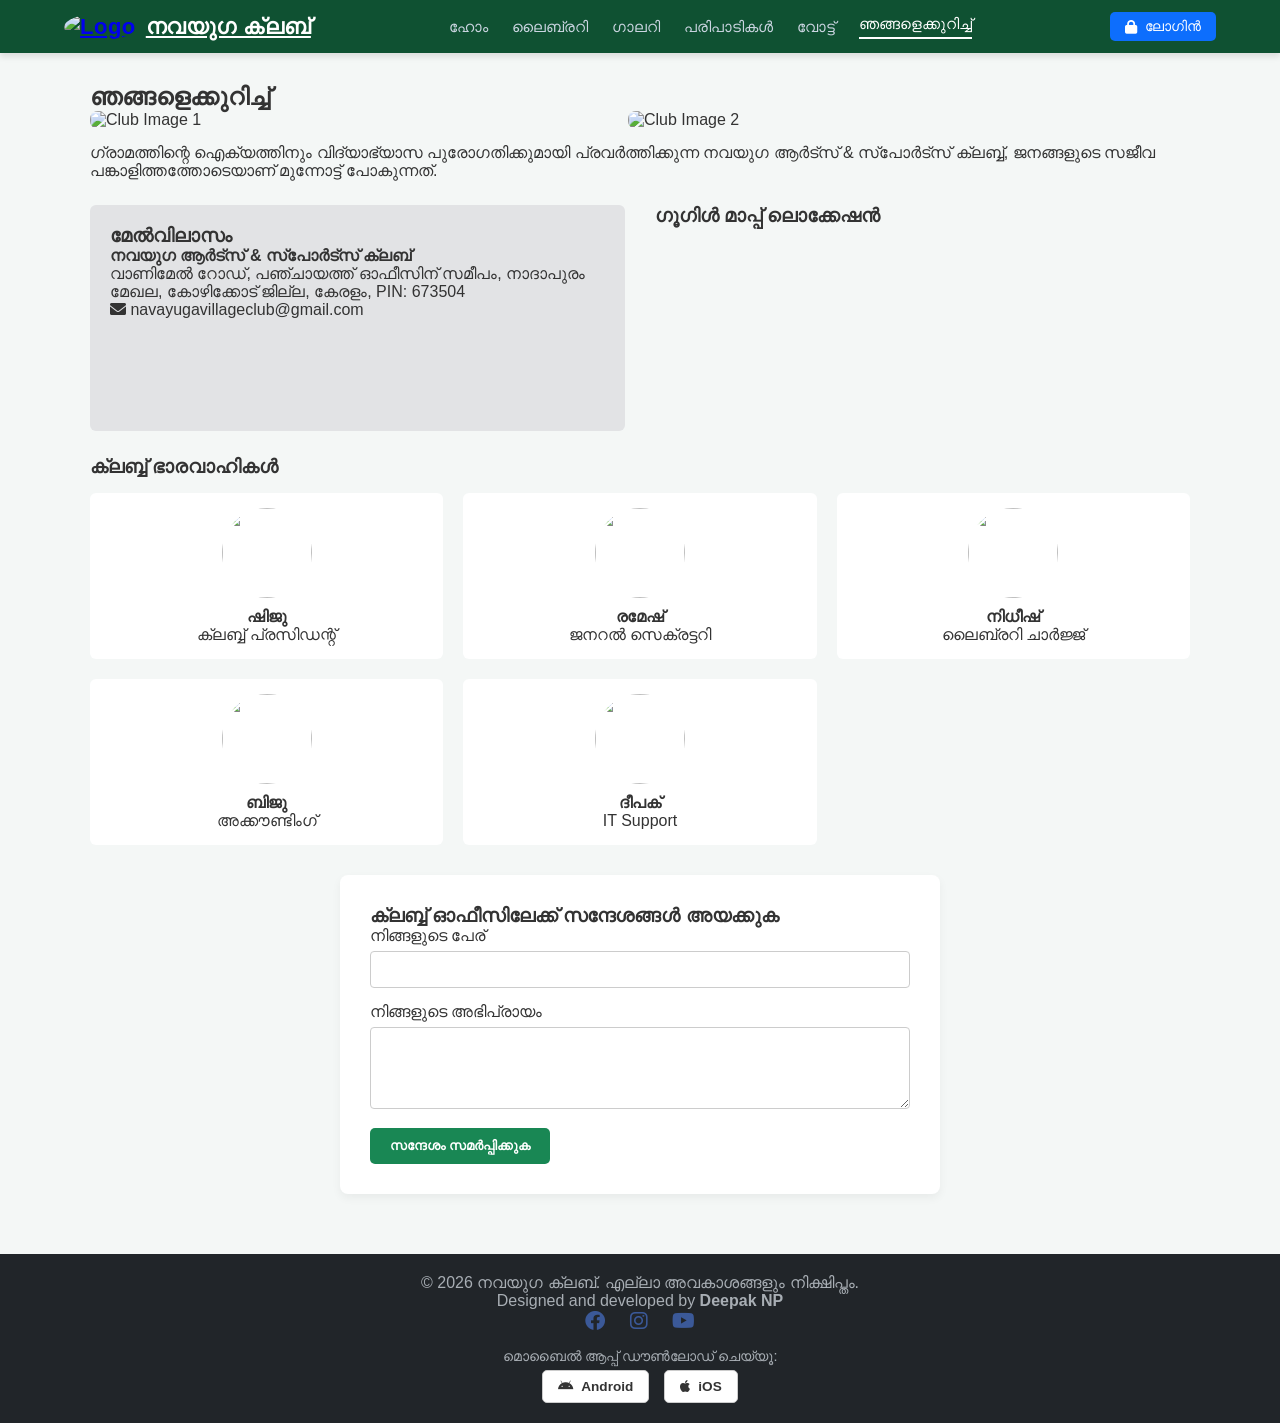
==== about.html @ 6959a799 "Add files via upload" ====
<!DOCTYPE html>
<html lang="ml">
<head>
    <meta charset="UTF-8">
    <meta name="viewport" content="width=device-width, initial-scale=1.0">
    <title>നവയുഗ ക്ലബ് - ഞങ്ങളെക്കുറിച്ച്</title>
    <link rel="stylesheet" href="style.css">
    <link rel="stylesheet" href="https://cdnjs.cloudflare.com/ajax/libs/font-awesome/6.0.0/css/all.min.css">

    <link rel="manifest" href="/manifest.json">
</head>
<body>

    <div id="header-placeholder"></div>

    <main class="container">
        <h2>ഞങ്ങളെക്കുറിച്ച്</h2>
        <div class="about-hero">
            <div style="display: flex; gap: 10px; flex-wrap: wrap;">
                <img src="https://lh3.googleusercontent.com/d/1-zBHmY4ZzUU5E-QGptbOeTDFJQyTaK6v" alt="Club Image 1" style="width: 48%; border-radius: 8px;">
                <img src="https://lh3.googleusercontent.com/d/1NNJsSd_KQxMcZJBj3tJu6noD1_QNBnKi" alt="Club Image 2" style="width: 48%; border-radius: 8px;">
            </div>
            <p style="margin-top:15px;">ഗ്രാമത്തിന്റെ ഐക്യത്തിനും വിദ്യാഭ്യാസ പുരോഗതിക്കുമായി പ്രവർത്തിക്കുന്ന നവയുഗ ആർട്സ് & സ്പോർട്സ് ക്ലബ്ബ്, ജനങ്ങളുടെ സജീവ പങ്കാളിത്തത്തോടെയാണ് മുന്നോട്ട് പോകുന്നത്.</p>
        </div>

        <div class="about-grid">
            <div class="address-box">
                <h3>മേൽവിലാസം</h3>
                <p><strong>നവയുഗ ആർട്സ് & സ്പോർട്സ് ക്ലബ്</strong></p>
                <p>വാണിമേൽ റോഡ്, പഞ്ചായത്ത് ഓഫീസിന് സമീപം, നാദാപുരം മേഖല, കോഴിക്കോട് ജില്ല, കേരളം, PIN: 673504</p>
                <p><i class="fa-solid fa-envelope"></i> navayugavillageclub@gmail.com</p>
            </div>
            <div class="map-box">
    <h3>ഗൂഗിൾ മാപ്പ് ലൊക്കേഷൻ</h3>
    <iframe src="https://www.google.com/maps/embed?pb=!1m18!1m12!1m3!1d3912.8!2d75.7!3d11.7!2m3!1f0!2f0!3f0!3m2!1i1024!2i768!4f13.1!3m3!1m2!1s0x0%3A0x0!2zMTHCsDQyJzAwLjAiTiA3NcKwNDInMDAuMCJF!5e0!3m2!1sen!2sin!4v1600000000000!5m2!1sen!2sin" 
            width="100%" height="200" style="border:0;" allowfullscreen="" loading="lazy">
    </iframe>
</div>
        </div>

        <div class="board-members">
            <h3>ക്ലബ്ബ് ഭാരവാഹികൾ</h3>
            <div class="board-grid">
                <div class="member-card"><img src="https://lh3.googleusercontent.com/d/1drCOhq5xrpbuCOl_CaoDlt3kclfh_mPo"><h4>ഷിജു</h4><p>ക്ലബ്ബ് പ്രസിഡന്റ്</p></div>
                <div class="member-card"><img src="https://lh3.googleusercontent.com/d/1qVxpu8gyzh9xqUDeDqz4yRzNFqyLis7y"><h4>രമേഷ്</h4><p>ജനറൽ സെക്രട്ടറി</p></div>
                <div class="member-card"><img src="https://lh3.googleusercontent.com/d/1RjNRv-VFILG523PeJIFgokYcEiek56mA"><h4>നിധീഷ്</h4><p>ലൈബ്രറി ചാർജ്ജ്</p></div>
                <div class="member-card"><img src="https://lh3.googleusercontent.com/d/1fLnce2_LEDjoof0qvIegyAJOI9Xi-Pc_"><h4>ബിജു</h4><p>അക്കൗണ്ടിംഗ്</p></div>
                <div class="member-card"><img src="https://lh3.googleusercontent.com/d/1rggRhApY58HjRB7jN07E-te2KfrdSQhK"><h4>ദീപക്</h4><p>IT Support</p></div>
            </div>
        </div>

        <div class="form-container contact-form-block">
            <h3>ക്ലബ്ബ് ഓഫീസിലേക്ക് സന്ദേശങ്ങൾ അയക്കുക</h3>
            <form id="club-contact-form">
                <div class="form-group"><label>നിങ്ങളുടെ പേര്</label><input type="text" id="contact-name" required></div>
                <div class="form-group"><label>നിങ്ങളുടെ അഭിപ്രായം</label><textarea id="contact-message" rows="4" required></textarea></div>
                <button type="submit" class="btn">സന്ദേശം സമർപ്പിക്കുക</button>
            </form>
        </div>
    </main>

    <footer>
    <div class="footer-content">
        <p>© 2026 നവയുഗ ക്ലബ്. എല്ലാ അവകാശങ്ങളും നിക്ഷിപ്തം.</p>
        <p>Designed and developed by <strong>Deepak NP</strong></p>
        
        <div class="social-links">
            <a href="#"><i class="fa-brands fa-facebook"></i></a>
            <a href="#"><i class="fa-brands fa-instagram"></i></a>
            <a href="#"><i class="fa-brands fa-youtube"></i></a>
        </div>

        <div class="app-downloads">
            <p style="margin-top: 15px; font-size: 0.9em;">മൊബൈൽ ആപ്പ് ഡൗൺലോഡ് ചെയ്യൂ:</p>
            <div class="store-links">
                <a href="path/to/your-app.apk" class="app-btn" download>
                    <i class="fa-brands fa-android"></i> Android
                </a>
                <a href="https://apps.apple.com/your-app-link" class="app-btn" target="_blank">
                    <i class="fa-brands fa-apple"></i> iOS
                </a>
            </div>
        </div>
    </div>
</footer>

    <script src="app.js"></script>
<script>
  window.addEventListener('load', () => {
    if ('serviceWorker' in navigator) {
      navigator.serviceWorker.register('/service-worker.js')
        .then((reg) => {
          console.log('Service Worker registered successfully!', reg);
        })
        .catch((err) => {
          console.log('Service Worker registration failed:', err);
        });
    }
  });
</script>
</body>
</html>
---- style.css ----
/* ==========================================
   1. ജനറൽ ലേഔട്ട് സെറ്റിങ്സ് (General Setup)
   ========================================== */
* {
    margin: 0;
    padding: 0;
    box-sizing: border-box;
    font-family: 'Segoe UI', Tahoma, Geneva, Verdana, sans-serif;
}

body {
    background-color: #f4f7f6;
    color: #333;
    display: flex;
    flex-direction: column;
    min-height: 100vh;
}

.container {
    width: 90%;
    max-width: 1100px;
    margin: 30px auto;
}

/* ==========================================
   2. മോഡേൺ ഹെഡർ & മെനു (Modern Header Setup)
   ========================================== */
header {
    background-color: #0f5132;
    color: white;
    padding: 12px 5%;
    display: flex;
    justify-content: space-between;
    align-items: center;
    position: sticky;
    top: 0;
    z-index: 1000;
    box-shadow: 0 4px 6px rgba(0,0,0,0.1);
}

header .logo {
    font-size: 22px;
    font-weight: bold;
    letter-spacing: 0.5px;
    display: flex;
    align-items: center;
    gap: 10px;
}

/* ഡെസ്ക്ടോപ്പ് മെനു ലിങ്കുകൾ */
nav {
    display: flex;
    align-items: center;
}

nav a {
    color: #cbd5e1;
    text-decoration: none;
    margin: 0 12px;
    font-size: 15px;
    font-weight: 500;
    transition: color 0.3s, border-color 0.3s;
}

nav a:hover, nav a.active {
    color: #ffffff;
    border-bottom: 2px solid #fff;
    padding-bottom: 4px;
}

/* 🔐 ഓട്ടോമേഷൻ സോൺ (User Profile & Login Zone) */
.header-auth-zone {
    display: flex;
    align-items: center;
    gap: 10px;
}

.user-profile {
    background: #198754;
    padding: 6px 14px;
    border-radius: 5px;
    font-size: 14px;
    display: flex;
    align-items: center;
    gap: 8px;
    font-weight: 500;
}

/* ഹാംബർഗർ ഐക്കൺ (മൊബൈലിൽ മാത്രം വരുന്നത്) */
.menu-toggle {
    display: none;
    font-size: 22px;
    color: white;
    cursor: pointer;
}

/* ==========================================
   3. ഹോം പേജ് ഹീറോ സ്ലൈഡർ (Hero Slider)
   ========================================== */
.hero-slider {
    width: 100%;
    height: 360px;
    position: relative;
    overflow: hidden;
}

.slide {
    position: absolute;
    width: 100%;
    height: 100%;
    background-size: cover;
    background-position: center;
    display: flex;
    align-items: center;
    justify-content: center;
    opacity: 0;
    transition: opacity 1s ease-in-out;
}

.slide h2 {
    color: white;
    background: rgba(0, 0, 0, 0.6);
    padding: 15px 30px;
    border-radius: 8px;
    font-size: 28px;
    text-align: center;
}

.active-slide {
    opacity: 1;
    position: relative;
}

/* ==========================================
   4. കോമൺ ബട്ടണുകൾ (Buttons)
   ========================================== */
.btn {
    background-color: #198754;
    color: white;
    padding: 10px 20px;
    border: none;
    border-radius: 5px;
    cursor: pointer;
    font-weight: bold;
    text-decoration: none;
    display: inline-block;
    transition: background 0.2s;
}

.btn:hover {
    background-color: #146c43;
}

.block-btn {
    width: 100%;
    padding: 12px;
    text-align: center;
}

/* ==========================================
   5. ഉള്ളടക്ക പേജുകൾ (Content Layouts)
   ========================================== */
/* ക്ലബ് വിവരണം */
.club-intro {
    display: grid;
    grid-template-columns: 1fr 1fr;
    gap: 30px;
    background: white;
    padding: 20px;
    border-radius: 8px;
    box-shadow: 0 2px 5px rgba(0,0,0,0.05);
}

.club-intro img {
    width: 100%;
    border-radius: 6px;
    object-fit: cover;
}

/* ഹൊറിസോണ്ടൽ സ്ക്രോളിങ് കാരുസൽ */
.scroll-carousel {
    display: flex;
    gap: 20px;
    overflow-x: auto;
    padding: 15px 5px;
    scroll-behavior: smooth;
}

.scroll-carousel::-webkit-scrollbar {
    height: 8px;
}

.scroll-carousel::-webkit-scrollbar-thumb {
    background: #ccc;
    border-radius: 4px;
}

.carousel-item {
    min-width: 220px;
    background: white;
    padding: 10px;
    border-radius: 6px;
    text-align: center;
    box-shadow: 0 2px 4px rgba(0,0,0,0.05);
}

.carousel-item img {
    width: 100%;
    height: 300px;
    object-fit: cover;
    border-radius: 4px;
    margin-bottom: 8px;
}

/* ഗ്രിഡ് ലേഔട്ടുകൾ */
.notice-grid, .gallery-grid, .board-grid {
    display: grid;
    grid-template-columns: repeat(auto-fit, minmax(280px, 1fr));
    gap: 20px;
    margin-top: 15px;
}

.notice-card {
    background: #fff3cd;
    border-left: 5px solid #ffc107;
    padding: 20px;
    border-radius: 4px;
}

.notice-card h4 { margin-bottom: 10px; color: #664d03; }

/* ലൈബ്രറി കാർഡുകൾ */
.book-card {
    background: white;
    padding: 20px;
    margin-bottom: 15px;
    border-radius: 6px;
    display: flex;
    justify-content: space-between;
    align-items: center;
    box-shadow: 0 2px 4px rgba(0,0,0,0.05);
}

.b-title { color: #0f5132; margin-bottom: 5px;}
.b-author { font-style: italic; color: #555; margin-bottom: 5px;}
.star-rating { margin-bottom: 10px; }
.star { font-size: 22px; color: #ccc; cursor: pointer; }
.star.selected { color: #ffc107; }

/* வோட்டிങ് ലേഔട്ട് */
.vote-options-wrapper { margin: 20px 0; text-align: left; }
.vote-opt {
    display: block;
    background: white;
    padding: 12px;
    margin-bottom: 10px;
    border-radius: 6px;
    cursor: pointer;
    border: 1px solid #ddd;
}
.vote-opt input { margin-right: 10px; }
.progress-block { text-align: left; margin: 15px 0; }
.bar-container { background: #e9ecef; border-radius: 4px; height: 20px; width: 100%; margin-top: 5px; }
.bar { background: #198754; height: 100%; border-radius: 4px; transition: width 0.5s ease-in-out; }

/* ഫോമുകൾ */
.form-container {
    background: white;
    padding: 30px;
    border-radius: 8px;
    max-width: 600px;
    margin: 30px auto;
    box-shadow: 0 4px 10px rgba(0,0,0,0.05);
}

.form-group { margin-bottom: 15px; }
.form-group label { display: block; margin-bottom: 6px; font-weight: 500; }
.form-group input, .form-group textarea { width: 100%; padding: 10px; border: 1px solid #ccc; border-radius: 4px; }

/* ഗാലറി ഇൻഫോ */
.gallery-info { padding: 12px; }
.g-user { font-size: 12px; color: #777; display: block; margin-top: 5px;}

/* പരിപാടികൾ */
.event-row { background: white; display: flex; margin-bottom: 15px; border-radius: 6px; overflow: hidden; }
.event-date {
    background: #0f5132; color: white; padding: 20px; text-align: center;
    min-width: 100px; display: flex; flex-direction: column; justify-content: center;
}
.event-details { padding: 20px; }

/* കമ്മിറ്റി അംഗങ്ങൾ */
.about-grid { display: grid; grid-template-columns: 1fr 1fr; gap: 30px; margin: 25px 0; }
.address-box { background: #e2e3e5; padding: 20px; border-radius: 6px;}
.member-card { background: white; text-align: center; padding: 15px; border-radius: 6px;}
.member-card img { width: 90px; height: 90px; border-radius: 50%; object-fit: cover; margin-bottom: 10px;}

/* ഫൂട്ടർ */
footer {
    background-color: #212529;
    color: #a8aeb4;
    padding: 20px 0;
    text-align: center;
    margin-top: auto;
}

.social-links a { color: #3b5998; margin: 0 10px; font-size: 20px; transition: opacity 0.2s; }
.social-links a:hover { opacity: 0.7; }
.hidden { display: none; }
.text-center { text-align: center; }

/* ഡെസ്ക്ടോപ്പ് വ്യൂവിൽ മെനുവിന്റെ ഉള്ളിലെ ലോഗൗട്ട് ലിങ്ക് പൂർണ്ണമായി മറയ്ക്കുന്നു */
.nav-logout {
    display: none;
}

/* ==========================================
   6. മൊബൈൽ റെസ്പോൺസീവ് (Mobile Responsive Settings)
   ========================================== */
@media (max-width: 768px) {
    header {
        position: relative;
        padding: 12px 5%;
        display: flex;
        justify-content: space-between;
    }

    header .logo {
        font-size: 18px; /* ചെറിയ സ്ക്രീനുകളിൽ ലോഗോ ചെറുതാകുന്നു */
    }

    /* മൊബൈൽ ഹാംബർഗർ ബട്ടൺ ഏറ്റവും വലതുവശത്തേക്ക് നീക്കുന്നു */
    .menu-toggle {
        display: block;
        order: 3; 
        margin-left: 10px;
    }

    /* ലോഗിൻ/ലോഗൗട്ട് സോൺ മൊബൈലിൽ മനോഹരമായി അലൈൻ ചെയ്യുന്നു */
    .header-auth-zone {
        order: 2;
        font-size: 13px;
    }

    .user-profile {
        padding: 4px 8px;
        font-size: 13px;
    }

    .header-auth-zone button {
        padding: 4px 8px !important;
        font-size: 12px !important;
    }

    /* മൊബൈൽ സ്ലൈഡ് ഡൗൺ നാവിഗേഷൻ മെനു */
    nav {
        display: none;
        flex-direction: column;
        position: absolute;
        top: 100%;
        left: 0;
        width: 100%;
        background-color: #0f5132;
        padding: 10px 0;
        box-shadow: 0 8px 12px rgba(0,0,0,0.15);
        border-top: 1px solid rgba(255,255,255,0.1);
        order: 4;
    }

    nav.show-menu {
        display: flex;
    }

    nav a {
        margin: 8px 0;
        padding: 10px 0;
        width: 100%;
        text-align: center;
        font-size: 16px;
    }

    nav a:hover, nav a.active {
        border-bottom: none;
        background-color: #146c43;
    }

    .club-intro, .about-grid {
        grid-template-columns: 1fr;
    }

    /* മൊബൈലിൽ മെനുവിന് ഉള്ളിലെ ലോഗൗട്ട് ലിങ്ക് ഭംഗിയായി കാണിക്കുന്നു */
    .nav-logout {
        display: block !important;
        border-top: 1px dashed rgba(255,255,255,0.2) !important;
        margin-top: 10px !important;
        padding-top: 15px !important;
    }

    /* മൊബൈലിൽ പേരിന് വലതുവശത്തുള്ള റെഡ് ലോഗൗട്ട് ബട്ടൺ മറയ്ക്കുന്നു */
    .header-logout {
        display: none !important;
    }

    
}

/*footer app download section*/
.app-downloads {
    margin-top: 10px;
}

.store-links {
    display: flex;
    justify-content: center;
    gap: 15px;
    margin-top: 5px;
}

.app-btn {
    display: inline-flex;
    align-items: center;
    gap: 8px;
    background-color: #ffffff;
    color: #333;
    padding: 8px 15px;
    text-decoration: none;
    border-radius: 5px;
    font-weight: bold;
    font-size: 0.85em;
    border: 1px solid #ccc;
    transition: 0.3s;
}

.app-btn:hover {
    background-color: #f0f0f0;
}
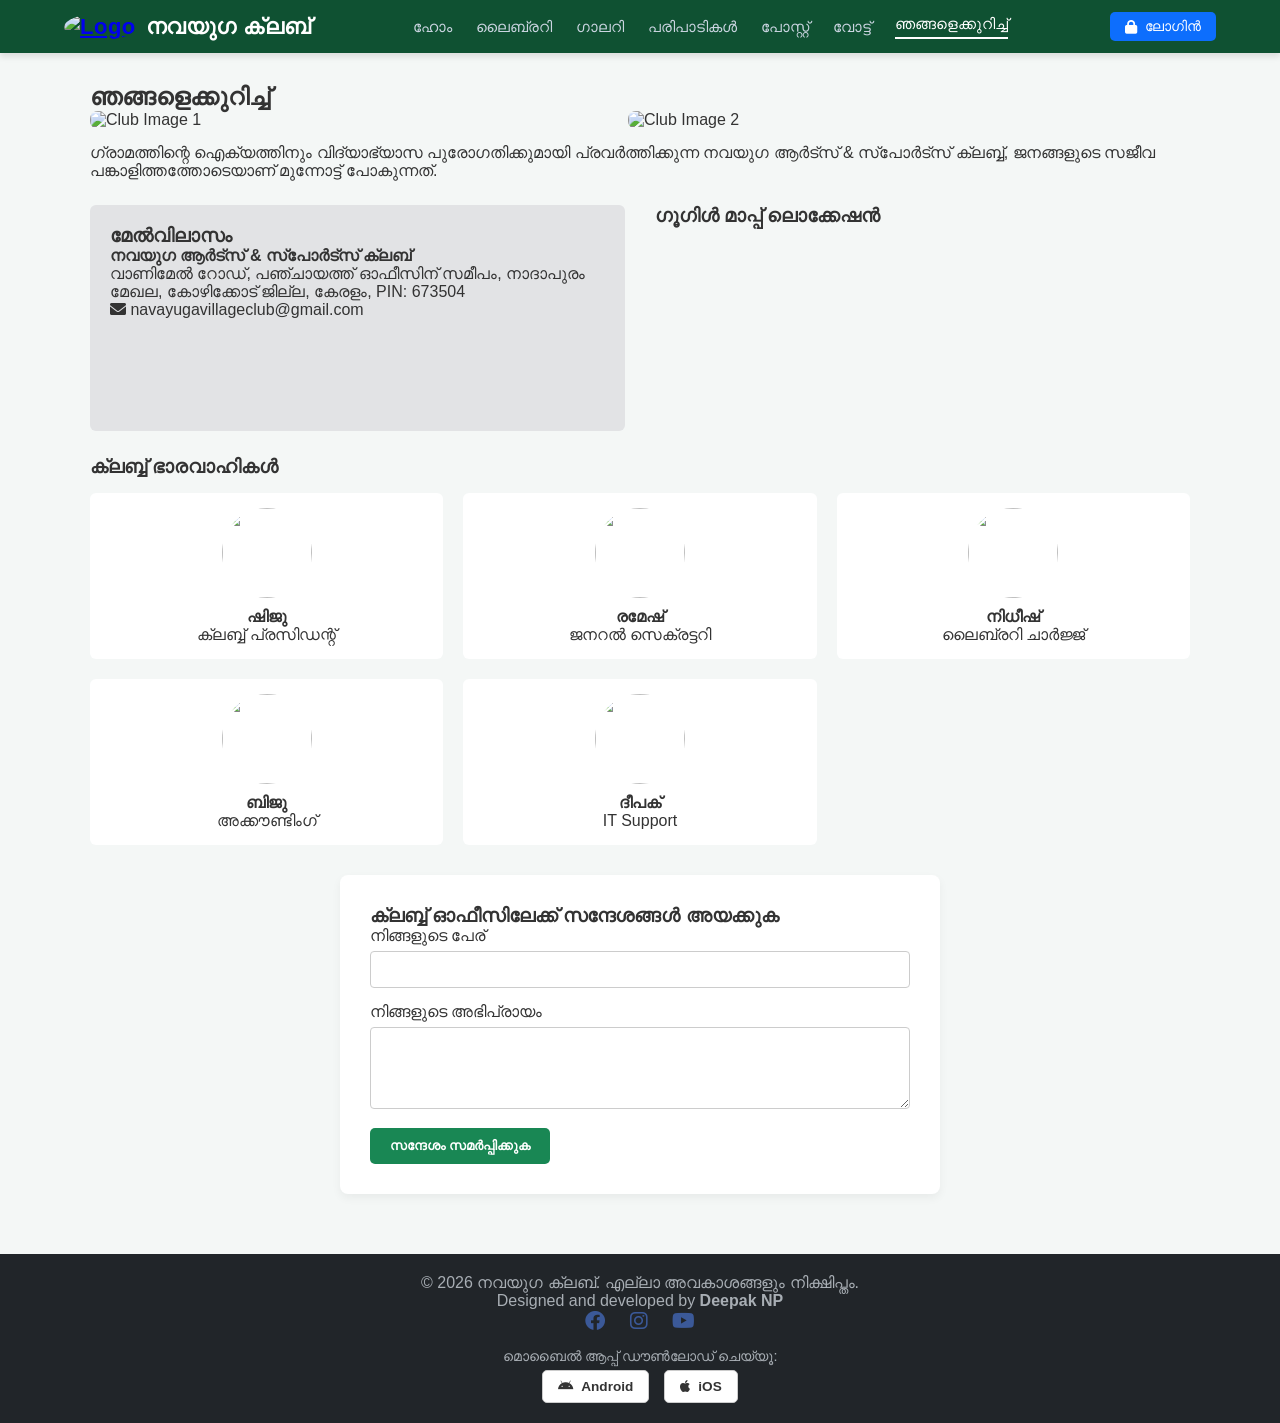
==== commit 2804595a: "Add files via upload" ====
--- a/about.html
+++ b/about.html
@@ -18,7 +18,7 @@
         <div class="about-hero">
             <div style="display: flex; gap: 10px; flex-wrap: wrap;">
                 <img src="https://lh3.googleusercontent.com/d/1-zBHmY4ZzUU5E-QGptbOeTDFJQyTaK6v" alt="Club Image 1" style="width: 48%; border-radius: 8px;">
-                <img src="https://lh3.googleusercontent.com/d/1NNJsSd_KQxMcZJBj3tJu6noD1_QNBnKi" alt="Club Image 2" style="width: 48%; border-radius: 8px;">
+                <img src="https://lh3.googleusercontent.com/d/1IUNqvKYZDq_YjKi_jSJtFwpBW31ORy8P" alt="Club Image 2" style="width: 48%; border-radius: 8px;">
             </div>
             <p style="margin-top:15px;">ഗ്രാമത്തിന്റെ ഐക്യത്തിനും വിദ്യാഭ്യാസ പുരോഗതിക്കുമായി പ്രവർത്തിക്കുന്ന നവയുഗ ആർട്സ് & സ്പോർട്സ് ക്ലബ്ബ്, ജനങ്ങളുടെ സജീവ പങ്കാളിത്തത്തോടെയാണ് മുന്നോട്ട് പോകുന്നത്.</p>
         </div>
@@ -73,9 +73,9 @@
         <div class="app-downloads">
             <p style="margin-top: 15px; font-size: 0.9em;">മൊബൈൽ ആപ്പ് ഡൗൺലോഡ് ചെയ്യൂ:</p>
             <div class="store-links">
-                <a href="path/to/your-app.apk" class="app-btn" download>
-                    <i class="fa-brands fa-android"></i> Android
-                </a>
+                <a href="#" class="app-btn" id="installBtn">
+    <i class="fa-brands fa-android"></i> Android
+</a>
                 <a href="https://apps.apple.com/your-app-link" class="app-btn" target="_blank">
                     <i class="fa-brands fa-apple"></i> iOS
                 </a>
@@ -99,4 +99,4 @@
   });
 </script>
 </body>
-</html>+</html>
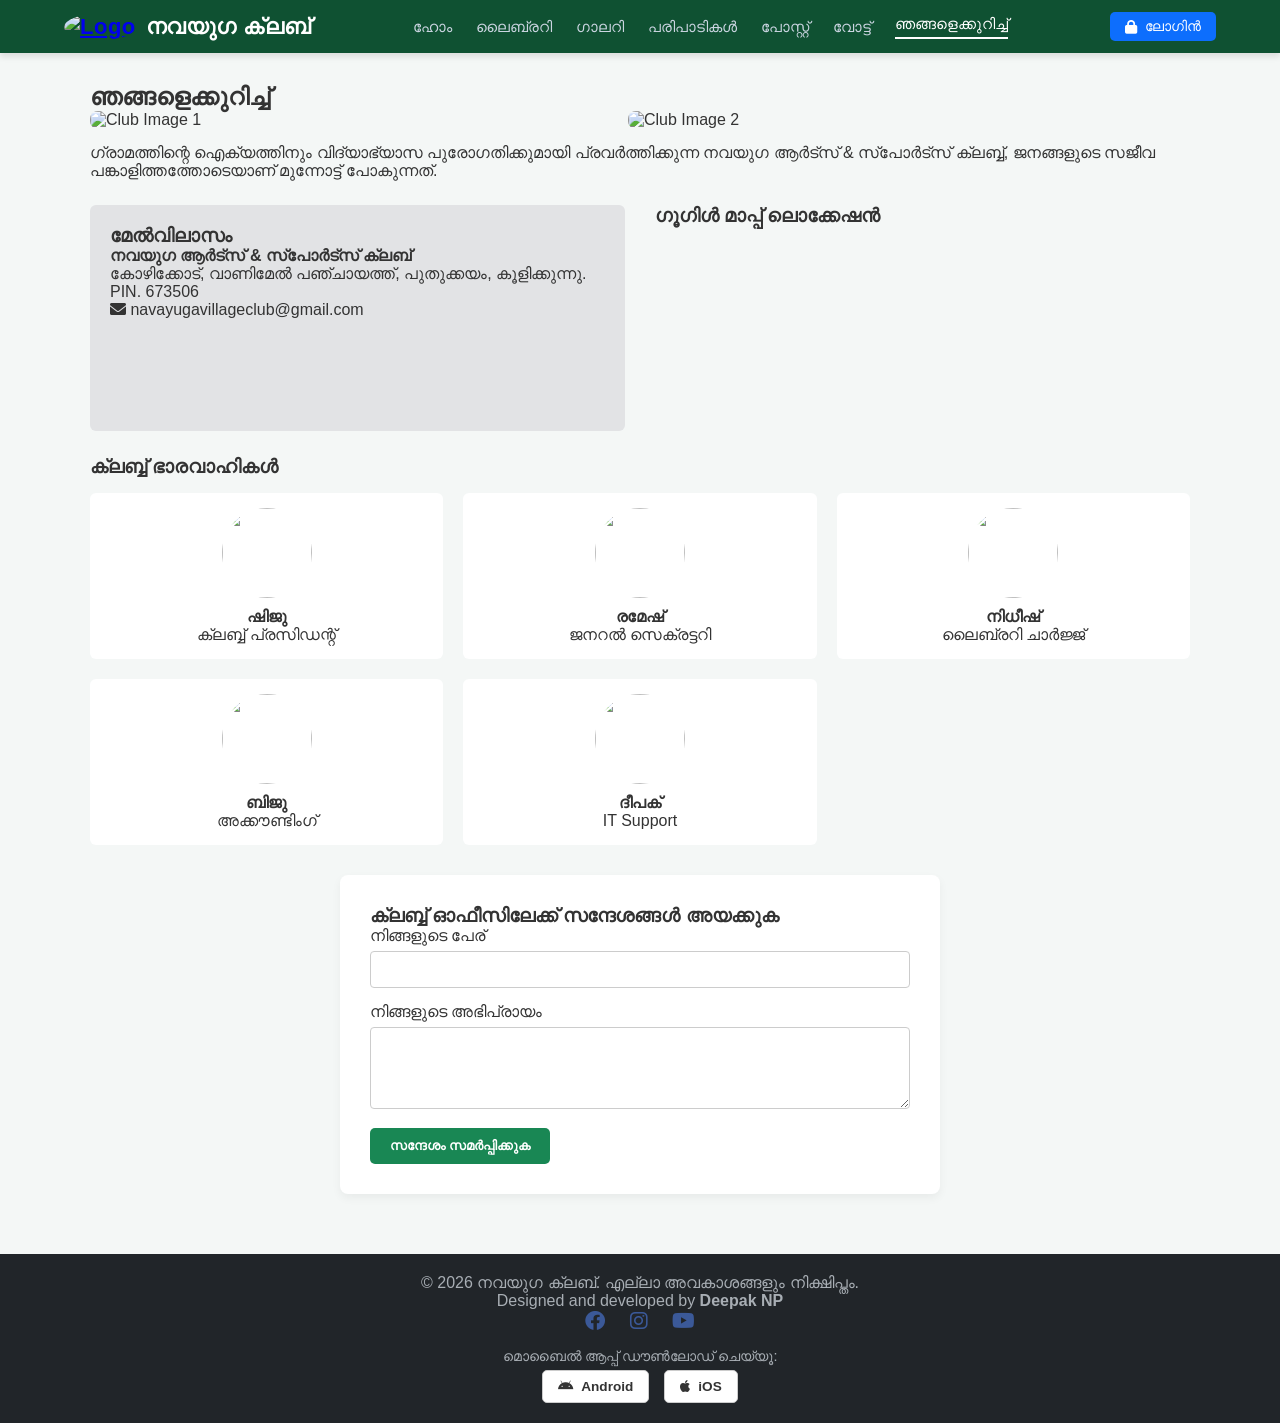
==== commit 17ff327f: "Update address details in about.html" ====
--- a/about.html
+++ b/about.html
@@ -27,7 +27,7 @@
             <div class="address-box">
                 <h3>മേൽവിലാസം</h3>
                 <p><strong>നവയുഗ ആർട്സ് & സ്പോർട്സ് ക്ലബ്</strong></p>
-                <p>വാണിമേൽ റോഡ്, പഞ്ചായത്ത് ഓഫീസിന് സമീപം, നാദാപുരം മേഖല, കോഴിക്കോട് ജില്ല, കേരളം, PIN: 673504</p>
+                <p>കോഴിക്കോട്, വാണിമേൽ  പഞ്ചായത്ത്, പുതുക്കയം, കൂളിക്കുന്നു. PIN. 673506</p>
                 <p><i class="fa-solid fa-envelope"></i> navayugavillageclub@gmail.com</p>
             </div>
             <div class="map-box">
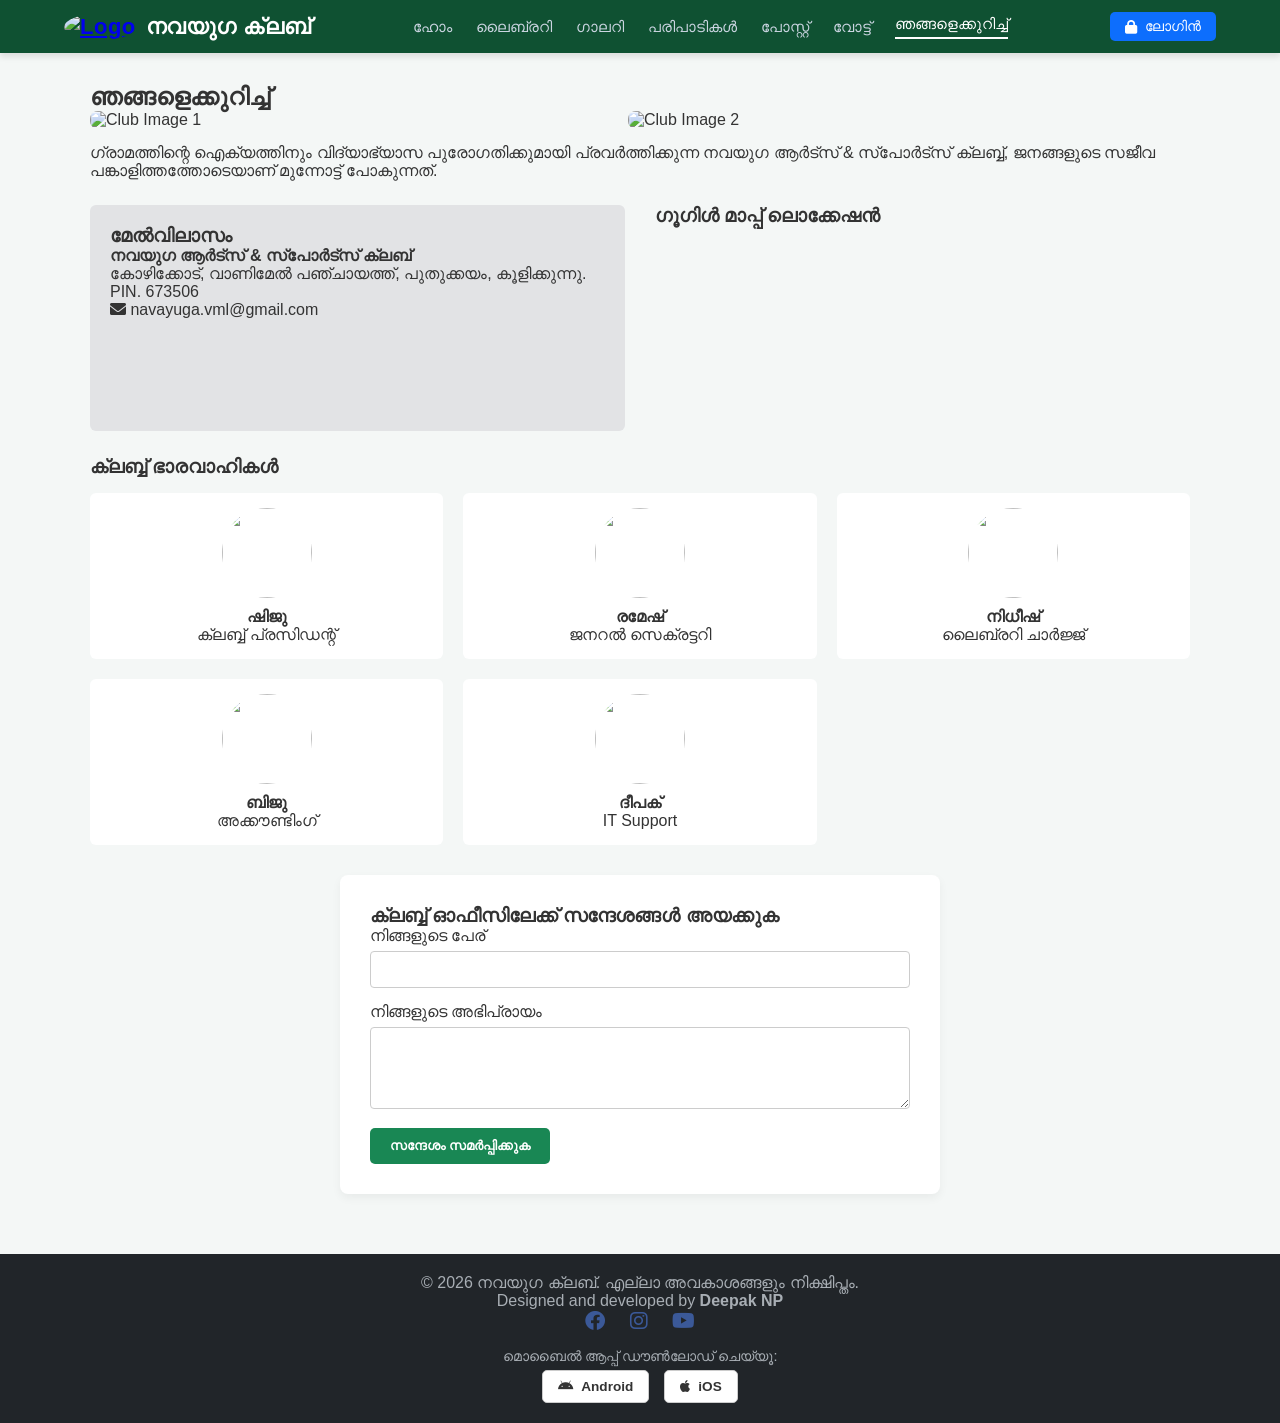
==== commit 2f340fd8: "Update about.html" ====
--- a/about.html
+++ b/about.html
@@ -28,7 +28,7 @@
                 <h3>മേൽവിലാസം</h3>
                 <p><strong>നവയുഗ ആർട്സ് & സ്പോർട്സ് ക്ലബ്</strong></p>
                 <p>കോഴിക്കോട്, വാണിമേൽ  പഞ്ചായത്ത്, പുതുക്കയം, കൂളിക്കുന്നു. PIN. 673506</p>
-                <p><i class="fa-solid fa-envelope"></i> navayugavillageclub@gmail.com</p>
+                <p><i class="fa-solid fa-envelope"></i> navayuga.vml@gmail.com</p>
             </div>
             <div class="map-box">
     <h3>ഗൂഗിൾ മാപ്പ് ലൊക്കേഷൻ</h3>
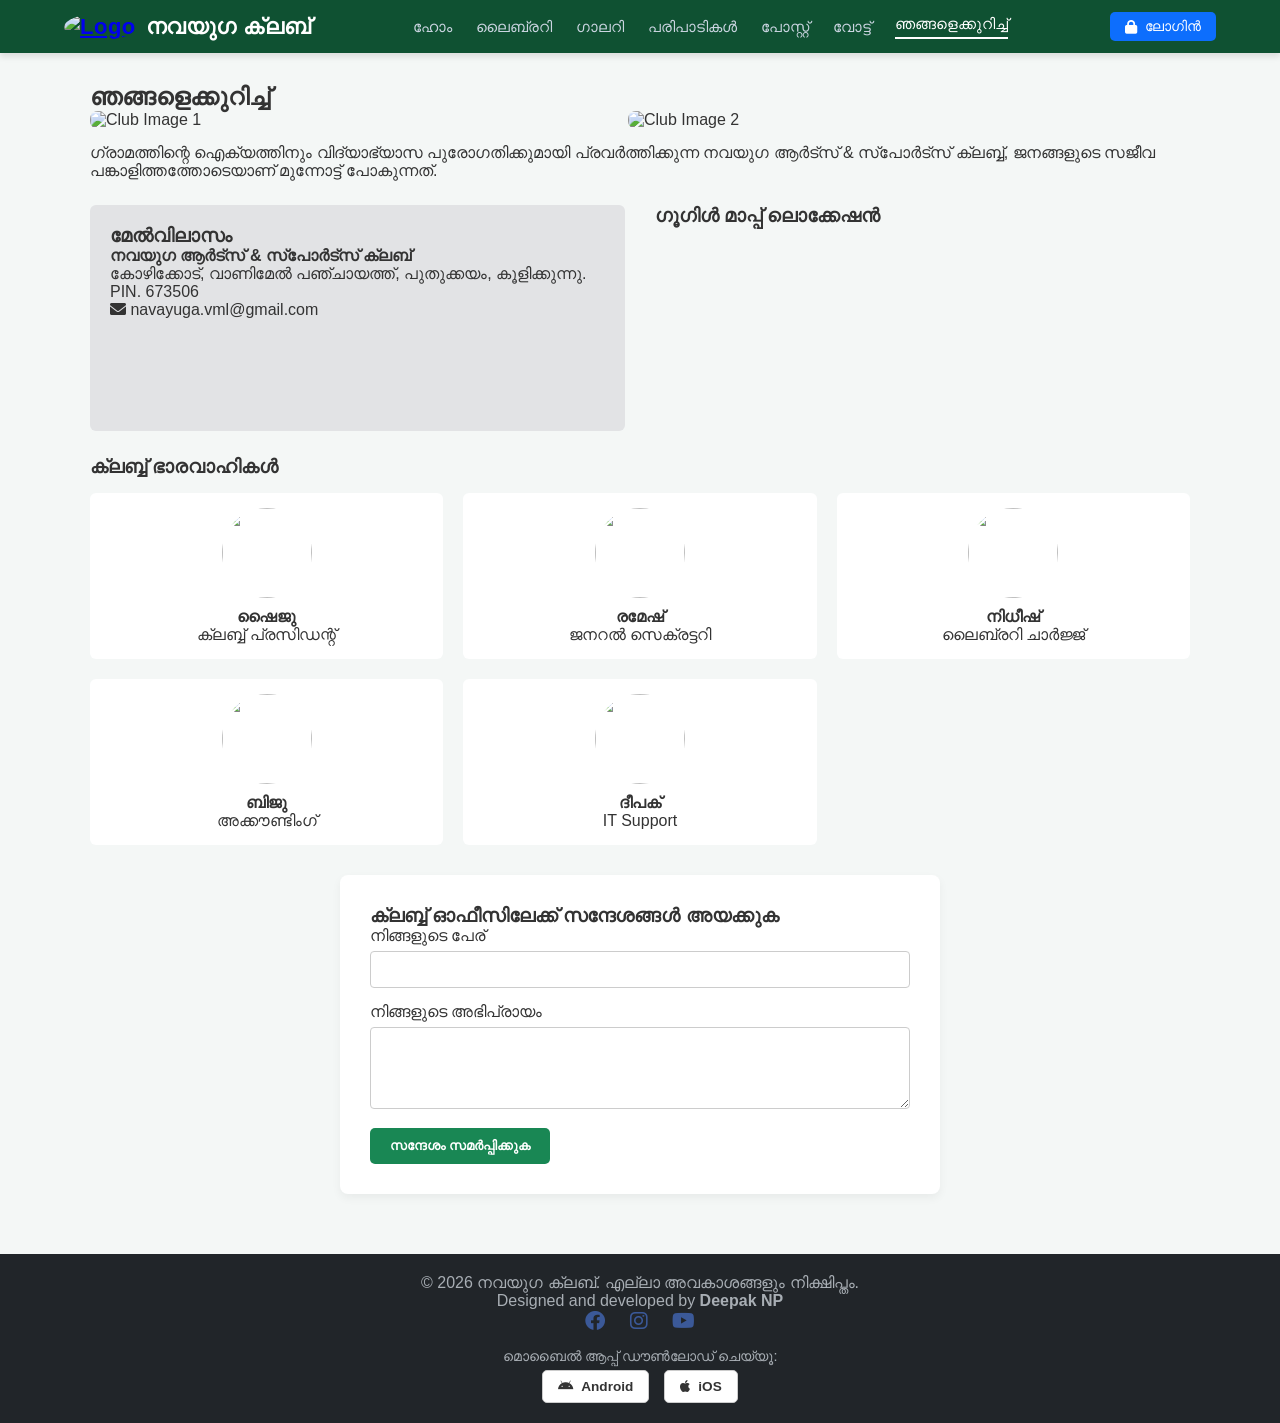
==== commit c155d41d: "Update about.html" ====
--- a/about.html
+++ b/about.html
@@ -1,6 +1,17 @@
 <!DOCTYPE html>
 <html lang="ml">
 <head>
+
+     <!-- Google tag (gtag.js) ഗൂഗിൾ അനലിറ്റിക്സ് (Google Analytics) നിങ്ങളുടെ വെബ്സൈറ്റുമായി ബന്ധിപ്പിക്കുന്നത്-->
+<script async src="https://www.googletagmanager.com/gtag/js?id=G-94LGFR5KLX"></script>
+<script>
+  window.dataLayer = window.dataLayer || [];
+  function gtag(){dataLayer.push(arguments);}
+  gtag('js', new Date());
+
+  gtag('config', 'G-94LGFR5KLX');
+</script>
+    
     <meta charset="UTF-8">
     <meta name="viewport" content="width=device-width, initial-scale=1.0">
     <title>നവയുഗ ക്ലബ് - ഞങ്ങളെക്കുറിച്ച്</title>
@@ -41,7 +52,7 @@
         <div class="board-members">
             <h3>ക്ലബ്ബ് ഭാരവാഹികൾ</h3>
             <div class="board-grid">
-                <div class="member-card"><img src="https://lh3.googleusercontent.com/d/1drCOhq5xrpbuCOl_CaoDlt3kclfh_mPo"><h4>ഷിജു</h4><p>ക്ലബ്ബ് പ്രസിഡന്റ്</p></div>
+                <div class="member-card"><img src="https://lh3.googleusercontent.com/d/1drCOhq5xrpbuCOl_CaoDlt3kclfh_mPo"><h4>ഷൈജു </h4><p>ക്ലബ്ബ് പ്രസിഡന്റ്</p></div>
                 <div class="member-card"><img src="https://lh3.googleusercontent.com/d/1qVxpu8gyzh9xqUDeDqz4yRzNFqyLis7y"><h4>രമേഷ്</h4><p>ജനറൽ സെക്രട്ടറി</p></div>
                 <div class="member-card"><img src="https://lh3.googleusercontent.com/d/1RjNRv-VFILG523PeJIFgokYcEiek56mA"><h4>നിധീഷ്</h4><p>ലൈബ്രറി ചാർജ്ജ്</p></div>
                 <div class="member-card"><img src="https://lh3.googleusercontent.com/d/1fLnce2_LEDjoof0qvIegyAJOI9Xi-Pc_"><h4>ബിജു</h4><p>അക്കൗണ്ടിംഗ്</p></div>
